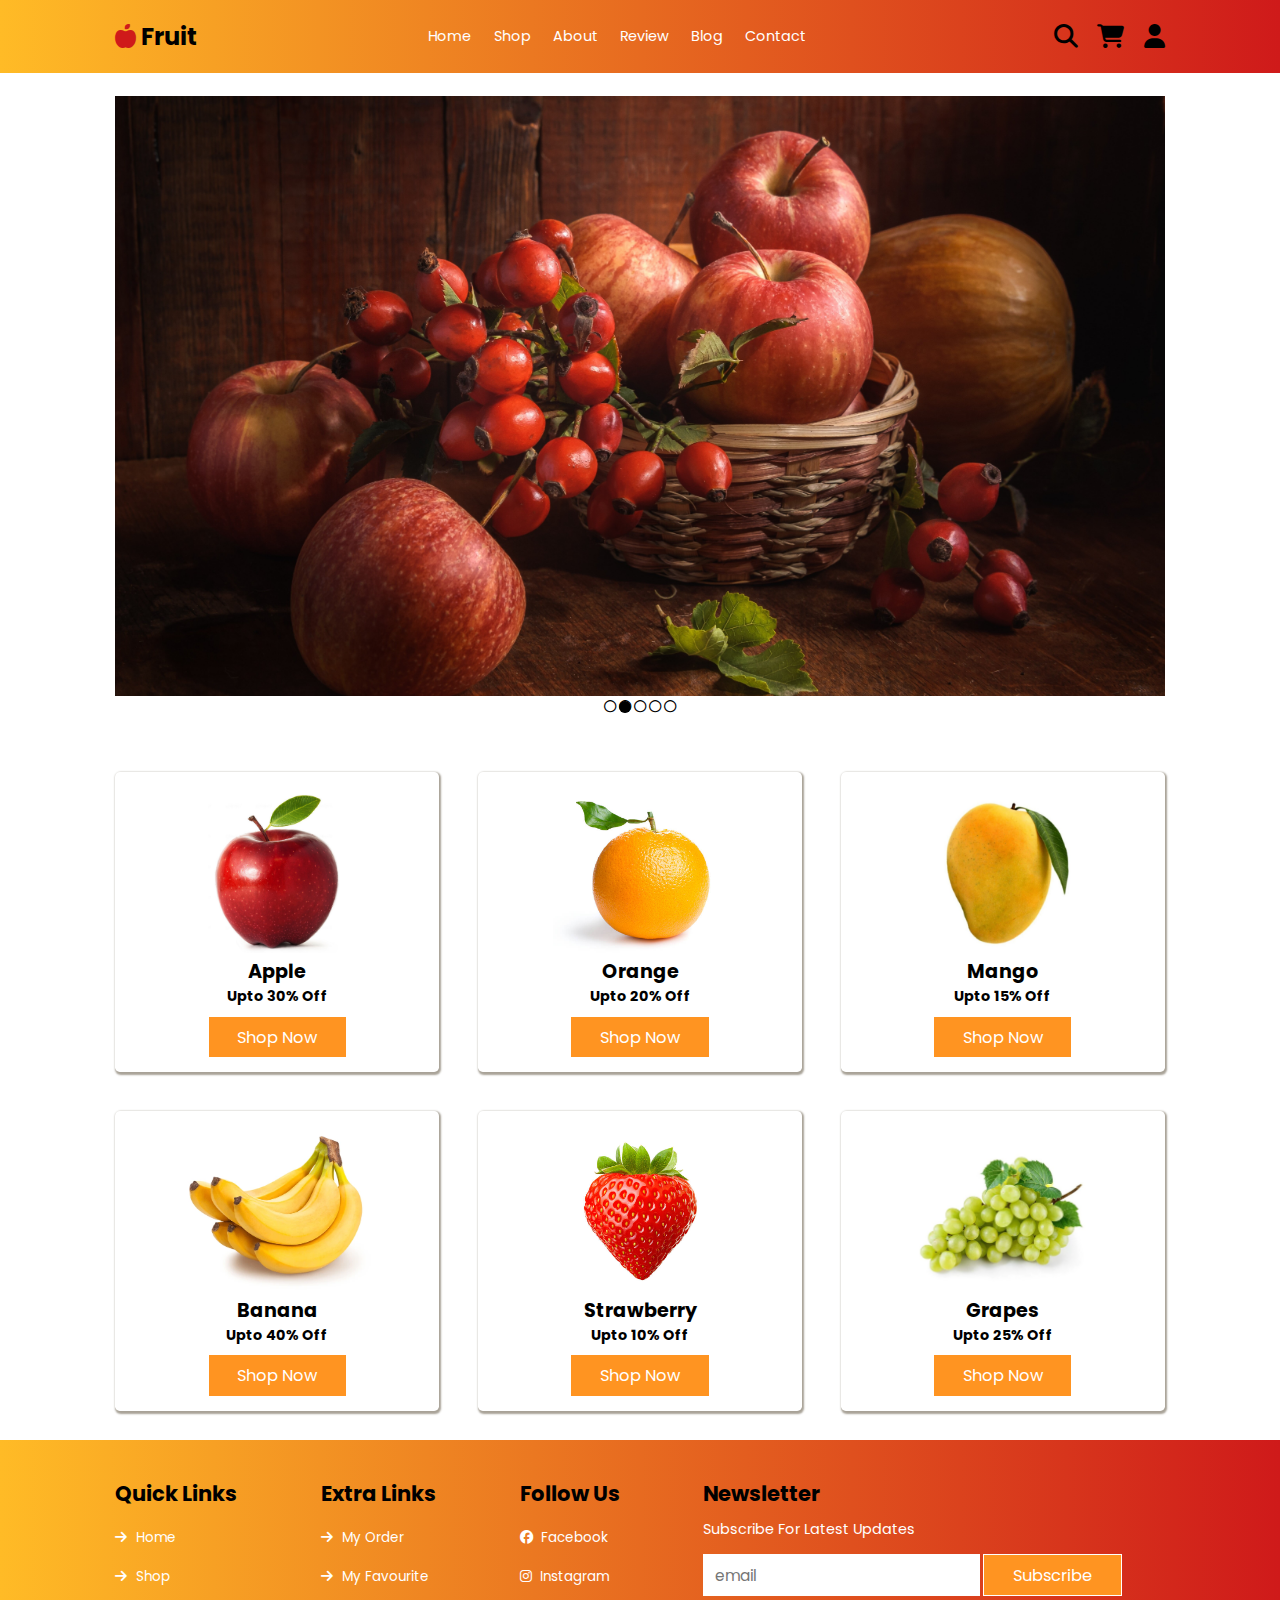
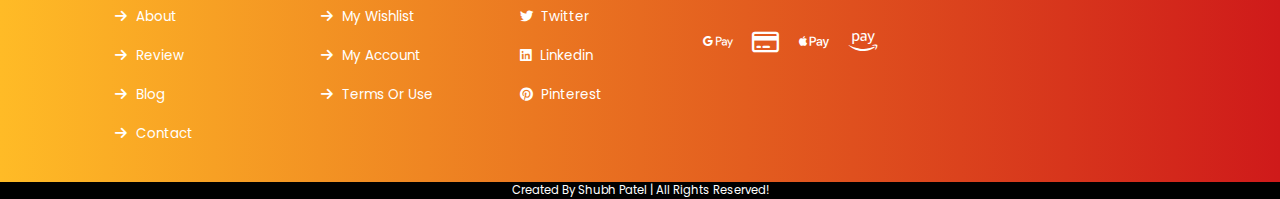
==== index.html @ 716fd53e "updated" ====
<!DOCTYPE html>
<html lang="en">

<head>
    <meta charset="UTF-8">
    <meta http-equiv="X-UA-Compatible" content="IE=edge">
    <meta name="viewport" content="width=device-width, initial-scale=1.0">
    <title>Home</title>
    <link rel="icon" type="image/x-icon" href="apple-whole-solid (3).svg">
    <link rel="stylesheet" href="https://cdnjs.cloudflare.com/ajax/libs/font-awesome/6.5.1/css/all.min.css">
    <link rel="stylesheet" href="style.css">
</head>

<body>

    <header class="header">
        <a href="index.html" class="logo"><i class="fa-solid fa-apple-whole"></i>Fruit</a>
        <nav class="navbar">
            <a href="index.html">home</a>
            <a href="shop.html">shop</a>
            <a href="about.html">about</a>
            <a href="review.html">review</a>
            <a href="blog.html">blog</a>
            <a href="contact.html">contact</a>
        </nav>

        <div class="icons">
            <div id="menu-btn" class="fas fa-bars"></div>
            <div id="search-btn" class="fas fa-search"></div>
            <div id="cart-btn" class="fas fa-cart-shopping"></div>
            <div id="login-btn" class="fas fa-user"></div>
        </div>

        <form action="" class="search-form">
            <input type="search" placeholder="Search here" id="search-box">
            <label for="search-box" class="fas fa-search"></label>
        </form>

        <div class="shopping-cart">
            <div class="box">
                <i class="fas fa-times"></i>
                <div class="image" style="background-image: url(Images/apple.jpg);"></div>
                <div class="content">
                    <h3>Apple</h3>
                    <span class="quantity">1kg</span>
                    <span class="multiply">*</span>
                    <span class="price"><i class="fa fa-indian-rupee-sign"></i>50</span>
                </div>
            </div>
            
            <div class="box">
                <i class="fas fa-times"></i>
                <div class="image" style="background-image: url(Images/banana.webp);"></div>
                <div class="content">
                    <h3>Banana</h3>
                    <span class="quantity">1kg</span>
                    <span class="multiply">*</span>
                    <span class="price"><i class="fa fa-indian-rupee-sign"></i>15</span>
                </div>
            </div>
            
            <div class="box">
                <i class="fas fa-times"></i>
                <div class="image" style="background-image: url(Images/mango.jpeg);"></div>
                <div class="content">
                    <h3>mango</h3>
                    <span class="quantity">1kg</span>
                    <span class="multiply">*</span>
                    <span class="price"><i class="fa fa-indian-rupee-sign"></i>40</span>
                </div>
            </div>
            
            <div class="box">
                <i class="fas fa-times"></i>
                <div class="image" style="background-image: url(Images/orange.jpg);"></div>
                <div class="content">
                    <h3>Orange</h3>
                    <span class="quantity">1kg</span>
                    <span class="multiply">*</span>
                    <span class="price"><i class="fa fa-indian-rupee-sign"></i>25</span>
                </div>
            </div>

            <h3 class="total">Total: <span><i class="fa fa-indian-rupee-sign"></i>130</span></h3>
            <a href="#" class="btn">Checkout Cart</a>
        </div>

        <form action="" class="login-form">
            <h3>login</h3>
            <input type="email" placeholder="email" class="box">
            <input type="password" placeholder="password" class="box">
            <div class="remember">
                <input type="checkbox" id="remember-me">
                <label for="remember-me">remember me</label>
            </div>
            <input type="submit" value="login now" class="btn">
            <p>forget password? <a href="#">click here</a></p>
            <p>Don't have an account? <a href="#">create</a></p>
        </form>

    </header>

    <section class="home">
        <div class="slides-container">
            <div class="slide active">

                <div class="image" style="background-image: url(SliderImages/strawberry.jpg);">
                    <!-- <img src="SliderImages/mix-5.jpg" alt=""> -->
                </div>
            </div>

            <div class="slide">

                <div class="image" style="background-image: url(SliderImages/1212130.jpg);">
                    <!-- <img src="SliderImages/1212130.jpg" alt=""> -->
                </div>
            </div>

            <div class="slide">

                <div class="image" style="background-image: url(SliderImages/orange.jpg);">
                    <!-- <img src="SliderImages/orange.jpg" alt="" > -->
                </div>
            </div>

            <div class="slide">

                <div class="image" style="background-image: url(SliderImages/orange-21.jpg);">
                    <!-- <img src="SliderImages/orange-21.jpg" alt=""> -->
                </div>
            </div>

            <div class="slide">

                <div class="image" style="background-image: url(SliderImages/361096.jpg);">
                    <!-- <img src="SliderImages/361096.jpg" alt=""> -->
                </div>
            </div>

            <div class="dots">
                <span class="dot"><i class="fa-regular fa-circle active"></i></span>
                <span class="dot"><i class="fa-regular fa-circle"></i></span>
                <span class="dot"><i class="fa-regular fa-circle"></i></span>
                <span class="dot"><i class="fa-regular fa-circle"></i></span>
                <span class="dot"><i class="fa-regular fa-circle"></i></span>

            </div>
        </div>

        <!-- <div id="next-slide" class="fas fa-angle-right" ></div>
        <div id="prev-slide" class="fas fa-angle-left" onclick="prev()"></div> -->
    </section>

    <section class="banner-container">

        <div class="banner">
            <div class="bgimage" style="background-image: url('Images/apple.jpg');"></div>
            <div class="content">
                <h3>Apple</h3>
                <h2>Upto 30% off</h2>
                <a href="shop.html" class="btn">Shop now</a>
            </div>
        </div>

        <div class="banner">
            <div class="bgimage" style="background-image: url('Images/orange.jpg');"></div>
            <div class="content">
                <h3>Orange</h3>
                <h2>Upto 20% off</h2>
                <a href="shop.html" class="btn">Shop now</a>
            </div>
        </div>

        <div class="banner">
            <div class="bgimage" style="background-image: url('Images/mango.jpeg');"></div>
            <div class="content">
                <h3>Mango</h3>
                <h2>Upto 15% off</h2>
                <a href="shop.html" class="btn">Shop now</a>
            </div>
        </div>

        <div class="banner">
            <div class="bgimage" style="background-image: url('Images/banana.webp');"></div>
            <div class="content">
                <h3>Banana</h3>
                <h2>Upto 40% off</h2>
                <a href="shop.html" class="btn">Shop now</a>
            </div>
        </div>

        <div class="banner">
            <div class="bgimage" style="background-image: url('Images/strawberry.jpg');"></div>
            <div class="content">
                <h3>Strawberry</h3>
                <h2>Upto 10% off</h2>
                <a href="shop.html" class="btn">Shop now</a>
            </div>
        </div>

        <div class="banner">
            <div class="bgimage" style="background-image: url('Images/grapes.jpg');"></div>
            <div class="content">
                <h3>Grapes</h3>
                <h2>Upto 25% off</h2>
                <a href="shop.html" class="btn">Shop now</a>
            </div>
        </div>
    </section>















    <section class="footer">
        <div class="box-container">
            <div class="box">
                <h3>Quick Links</h3>
                <a href="index.html"> <i class="fas fa-arrow-right"></i> home</a>
                <a href="shop.html"> <i class="fas fa-arrow-right"></i> shop</a>
                <a href="about.html"> <i class="fas fa-arrow-right"></i> about</a>
                <a href="review.html"> <i class="fas fa-arrow-right"></i> review</a>
                <a href="blog.html"> <i class="fas fa-arrow-right"></i> blog</a>
                <a href="contact.html"> <i class="fas fa-arrow-right"></i> contact</a>
            </div>

            <div class="box">
                <h3>Extra Links</h3>
                <a href="#"> <i class="fas fa-arrow-right"></i> My Order</a>
                <a href="#"> <i class="fas fa-arrow-right"></i> My Favourite</a>
                <a href="#"> <i class="fas fa-arrow-right"></i> My Wishlist</a>
                <a href="#"> <i class="fas fa-arrow-right"></i> My Account</a>
                <a href="#"> <i class="fas fa-arrow-right"></i> Terms or Use</a>
            </div>

            <div class="box">
                <h3>Follow us</h3>
                <a href="#"><i class="fa-brands fa-facebook"></i> facebook</a>
                <a href="#"><i class="fa-brands fa-instagram"></i> instagram</a>
                <a href="#"><i class="fa-brands fa-twitter"></i> twitter</a>
                <a href="#"><i class="fa-brands fa-linkedin"></i> linkedin</a>
                <a href="#"><i class="fa-brands fa-pinterest"></i> pinterest</a>
            </div>


            <div class="box">
                <h3>Newsletter</h3>
                <p>Subscribe for latest updates</p>
                <form action="">
                    <input type="email" placeholder="email">
                    <input type="submit" value="subscribe" class="btn">
                </form>
                <div class="payment">
                    <a href="#"><i class="fa-brands fa-google-pay"></i></a>
                    <a href="#"><i class="fa-regular fa-credit-card"></i></a>
                    <a href="#"><i class="fa-brands fa-apple-pay"></i></a>
                    <a href="#"><i class="fa-brands fa-amazon-pay"></i></a>
                </div>
            </div>

        </div>
    </section>

    <div class="credit">Created by Shubh Patel | All rights reserved!</div>










    <script src="script.js"></script>
</body>

</html>
---- style.css ----
@import url("https://fonts.googleapis.com/css2?family=Poppins:wght@100;200;300;400;500&display=swap");

* {
  font-family: "Poppins", sans-serif;
  margin: 0;
  padding: 0;
  box-sizing: border-box;
  outline: none;
  border: none;
  text-decoration: none;
  text-transform: capitalize;
  transition: 0.2s linear;
}

/* ::-webkit-scrollbar-track {
  background-color: rgba(252, 190, 108, 0.5);
}
::-webkit-scrollbar {
  width: 20px;
}
::-webkit-scrollbar-thumb {
  background-color: rgba(252, 190, 108, 1);
  border-radius: 5px;
} */

/* #fc7b3a
#fae7d2 
#a8a297
#FF9421
#CF5C26
#a8a297
#ff930f
#fff95b*/

html {
  font-size: 60%;
  overflow-x: hidden;
  scroll-behavior: smooth;
}

section {
  padding: 3rem 9%;
}

.heading {
  background-image: url("SliderImages/gradient bg.avif");
  background-repeat: no-repeat;
  background-size: cover;
  background-position: center;
  text-align: center;
  padding-top: 12rem;
  padding-bottom: 8rem;

  h1 {
    color: black;
    font-size: 4rem;
  }

  p {
    padding-top: 1rem;
    font-size: 2rem;
    color: black;
    font-weight: bold;

    a {
      color: black;
      padding-right: 0.5rem;

      &:hover {
        color: #cf1a1a;
      }
    }
  }
}

.title {
  display: flex;
  align-items: center;
  font-size: 2.5rem;
  margin-bottom: 3rem;
  padding: 1.2rem 0;
  border-bottom: 0.2rem solid #a8a297;
  color: black;

  span {
    color: #ff9421;
    padding-left: 0.5rem;
  }

  a {
    margin-left: auto;
    color: #ff9421;
    font-size: 1.5rem;

    &:hover {
      color: #cf1a1a;
    }
  }
}

.btn {
  margin-top: 1rem;
  display: inline-block;
  padding: 0.8rem 3rem;
  background: #ff9421;

  color: white;
  font-size: 1.7rem;
  cursor: pointer;

  &:hover {
    background: #cf1a1a;
  }
}
.header {
  position: fixed;
  top: 0;
  left: 0;
  right: 0;
  z-index: 1000;
  background: #cf1a1a;
  background: linear-gradient(to left, #cf1a1a 0%, #ffbb26 100%);
  display: flex;
  align-items: center;
  justify-content: space-between;
  padding: 2rem 9%;

  .logo {
    font-size: 2.5rem;
    font-weight: bold;
    color: black;
  }

  i {
    color: #cf1a1a;
    padding-right: 0.2em;
  }

  .navbar {
    a {
      font-size: 1.5rem;
      color: white;
      margin: 0 1rem;
    }
    a:hover {
      color: black;
    }
  }

  .icons div {
    font-size: 2.5rem;
    margin-left: 1.7rem;
    cursor: pointer;

    &:hover {
      color: white;
    }
  }

  .search-form {
    position: absolute;
    top: -115%;
    right: 2em;
    width: 50rem;
    border-radius: 0.5rem;
    display: flex;
    align-items: center;
    height: 5.5rem;
    box-shadow: 0 0.5rem 0.7rem #a8a297;
    background: white;
    transition: none;

    &.active {
      top: 115%;
      transition: none;
    }

    input {
      height: 100%;
      width: 100%;
      padding: 0 1.2rem;
      font-size: 1.6rem;
      color: black;
      text-transform: none;
    }

    label {
      font-size: 2.5rem;
      margin-right: 1.7rem;
      cursor: pointer;

      &:hover {
        color: #cf1a1a;
      }
    }
  }

  .shopping-cart {
    position: absolute;
    top: 115%;
    right: -105%;
    background-color: white;
    border-radius: 0.5rem;
    box-shadow: 0 0.3rem 0.5rem #a8a297;
    width: 35rem;
    padding: 2rem;

    &.active {
      right: 2rem;
      transition: 0.4s linear;
    }

    .box {
      display: flex;
      align-items: center;
      gap: 1.5rem;
      margin-bottom: 1.5rem;
      position: relative;

      .fa-times {
        position: absolute;
        top: 50%;
        right: 2rem;
        transform: translateY(-50%);
        font-size: 2rem;
        color: #ff9421;
        cursor: pointer;

        &:hover {
          color: #cf1a1a;
        }
      }

      .image {
        height: 10rem;
        background-size: contain;
        background-repeat: no-repeat;
        background-position: center;
        width: 10rem;
      }

      .content {
        h3 {
          font-size: 1.7rem;
          padding-bottom: 0.5rem;
          color: black;
        }
        span {
          font-size: 1.5rem;
          color: black;

          &.multiply {
            margin: 0 0.5rem;
          }
        }
      }
    }

    .total {
      color: black;
      text-align: center;
      font-size: 2.2rem;
      span {
        color: black;
      }
    }

    .btn {
      text-align: center;
      width: 100%;
    }
  }

  .login-form {
    position: absolute;
    top: 115%;
    right: -105%;
    background-color: white;
    border-radius: 0.5rem;
    box-shadow: 0 0.3rem 0.5rem #a8a297;
    width: 35rem;
    padding: 2rem;

    &.active {
      right: 2rem;
      transition: 0.4s linear;
    }

    h3 {
      color: black;
      text-transform: uppercase;
      font-size: 2.2rem;
      text-align: center;
      margin-bottom: 0.7rem;
    }

    .box {
      margin: 0.7rem 0;
      border: 0.1rem solid black;
      padding: 1rem 1.2rem;
      font-size: 1.5rem;
      color: black;
      text-transform: none;
      width: 100%;
    }

    .remember {
      display: flex;
      align-items: center;
      gap: 0.5rem;
      margin: 0.7rem 0;
      accent-color: #ff9421;

      label {
        font-size: 1.5rem;
        color: black;
        cursor: pointer;
      }
    }

    .btn {
      margin: 1rem 0;
      width: 100%;
      text-align: center;
    }

    p {
      color: black;
      padding-top: 0.7rem;
      font-size: 1.4rem;

      a {
        color: #ff9421;
        &:hover {
          text-decoration: underline;
        }
      }
    }
  }
}

#menu-btn {
  display: none;
}

.home {
  padding-top: 10rem;

  .slides-container {
    height: 100%;
    width: 100%;
    .slide {
      display: grid;
      align-items: center;
      gap: 2rem;
      width: 100%;
      height: 100%;
      display: none;

      &.active {
        display: grid;
      }

      .image {
        justify-content: center;
        background-size: cover;
        background-repeat: no-repeat;
        background-position: center;
        height: 600px;
        width: 100%;
      }
    }
    .dots {
      text-align: center;
      padding-top: 0.5rem;
      margin: 0 0.2rem;

      .dot i {
        border-radius: 50%;
        font-size: 1.3rem;
        animation: linear 0.5s;
        &.active {
          background-color: black;
        }
      }
    }
  }
}

.banner-container {
  display: grid;
  grid-template-columns: repeat(3, 1fr);
  gap: 2rem;
  justify-content: center;
  height: 100%;
  width: 100%;
  flex-direction: row;
  gap: 4rem;
  flex-wrap: wrap;
  justify-content: center;

  .banner {
    height: 300px;
    width: 100%;
    display: flex;
    flex-direction: column;
    justify-content: center;
    border-radius: 0.5rem;
    padding: 20px 0px 15px;
    box-shadow: 0.1rem 0.2rem 0.2rem 0.1rem #a8a297;

    &:hover {
      box-shadow: 0.3rem 0.5rem 0.5rem 0.3rem #a8a297;
    }

    .bgimage {
      height: 100%;
      width: 100%;
      background-position: center;
      background-size: contain;
      background-repeat: no-repeat;
    }

    .content {
      text-align: center;

      span {
        color: #ff9421;
        font-size: 1.3rem;
      }

      h3 {
        font-size: 2rem;
        padding-top: 0.5rem;
        color: black;
      }
    }
  }
}

.products .box-container {
  height: 100%;
  width: 100%;
  display: grid;
  grid-template-columns: repeat(4, 1fr);
  gap: 2rem;
  justify-content: center;

  .box {
    display: flex;
    flex-direction: column;
    justify-content: space-between;
    text-align: center;
    height: 35rem;
    width: 100%;
    overflow: hidden;
    box-shadow: 0.1rem 0.2rem 0.2rem 0.1rem #a8a297;

    &:hover {
      box-shadow: 0.3rem 0.5rem 0.5rem 0.3rem #a8a297;
    }
    .icons {
      height: 7rem;
      width: 100%;
      display: flex;

      align-items: center;
      justify-content: center;
      gap: 1.5rem;

      a {
        font-size: 1.5rem;
        height: 5rem;
        width: 5rem;
        line-height: 5rem;
        background: white;
        color: #a8a297;
        box-shadow: 0.05rem 0.1rem 0.1rem 0.05rem #a8a297;

        &:hover {
          background: #ff9421;
          color: white;
        }
      }
    }

    .image {
      background-color: white;
      height: 20rem;
      width: 100%;
      background-position: center;
      background-size: contain;
      background-repeat: no-repeat;
    }

    .content {
      padding: 1rem;

      h3 {
        font-size: 2rem;
        color: black;
      }

      .price {
        font-weight: bold;
        font-size: 1.8rem;
        color: black;
        padding: 1rem 0;
      }

      .stars i {
        font-size: 1.7rem;
        color: #ff9421;
      }
    }
  }
}

.about {
  background-size: cover;
  background-position: center;
  background-repeat: no-repeat;
  gap: 1.5rem;

  .content {
    width: 100%;

    h1 {
      color: black;
      font-size: 4rem;
      text-align: justify;
    }

    h3 {
      text-align: justify;
      color: black;
      font-size: 3rem;
      padding-top: 0.5rem;
    }

    p {
      text-align: justify;
      color: black;
      font-size: 1.8rem;
      line-height: 2;
      padding: 1rem 0;
    }

    .butn {
      font-size: 1.8rem;
      text-align: center;
      color: #ff9421;

      &:hover {
        text-decoration: underline;
      }
    }
  }
}

.gallery .box-container {
  height: 100%;
  width: 100%;
  display: grid;
  grid-template-columns: repeat(2, 1fr);
  gap: 3rem;
  justify-content: center;
  overflow: hidden;

  .box {
    background-position: center;
    background-size: cover;
    background-repeat: no-repeat;
    display: flex;
    flex-direction: column;
    justify-content: space-between;
    height: 50rem;
    width: 100%;
    overflow: hidden;
    box-shadow: 0.1rem 0.2rem 0.2rem 0.1rem #a8a297;

    &:hover {
      box-shadow: 0.3rem 0.5rem 0.5rem 0.3rem #a8a297;
      transform: scale(1.05);
    }
  }
}

.info-container {
  height: 100%;
  width: 100%;
  display: grid;
  grid-template-columns: repeat(3, 1fr);
  gap: 2rem;
  justify-content: center;

  .info {
    display: flex;
    align-items: center;
    flex-direction: column;
    justify-content: center;
    text-align: center;

    .image {
      background-color: white;
      height: 8rem;
      width: 100%;
      background-position: center;
      background-size: contain;
      background-repeat: no-repeat;
    }

    .content {
      h3 {
        font-size: 1.5rem;
        padding-bottom: 0.5rem;
        padding-top: 0.5rem;
      }

      span {
        font-size: 1.3rem;
      }
    }
  }
}

.review {
  height: 100%;
  width: 100%;
  display: grid;
  grid-template-columns: repeat(3, 1fr);
  gap: 2rem;
  justify-content: center;

  .box {
    display: flex;
    flex-direction: column;
    justify-content: space-between;
    text-align: center;
    height: 37rem;
    width: 100%;
    overflow: hidden;
    border: 1px solid #a8a297;

    .user {
      display: flex;
      align-items: center;
      flex-direction: column;
      gap: 1rem;
      padding-top: 1rem;

      .image {
        padding-top: 5rem;
        background-color: white;
        height: 15rem;
        width: 100%;
        background-position: center;
        background-size: contain;
        background-repeat: no-repeat;
      }

      .info {
        h3 {
          font-size: 2rem;
          color: black;
          padding-bottom: 0.3rem;
        }

        span {
          font-size: 1.5rem;
          color: black;
        }
      }
    }

    p {
      font-size: 1.4rem;
      color: gray;
    }
  }
}

.blogs .box-container {
  display: grid;
  grid-template-columns: repeat(3, 1fr);
  gap: 2rem;

  .box {
    box-shadow: 0.1rem 0.2rem 0.2rem 0.1rem #a8a297;
    overflow: hidden;

    .image {
      height: 30rem;
      width: 100%;
      overflow: hidden;
      background-size: cover;
      background-position: center;

      &:hover {
        transform: scale(1.05);
      }
    }

    .content {
      padding: 2rem 1.5rem;

      .icons {
        border-bottom: 0.2rem solid #a8a297;
        padding-bottom: 1.7rem;
        margin-bottom: 1.7rem;
        display: flex;
        align-items: center;
        justify-content: space-between;

        a {
          font-size: 1.5rem;
          color: #ff9421;

          &:hover {
            color: #cf1a1a;
          }

          i {
            color: #cf1a1a;
            padding-right: 0.5rem;
          }
        }
      }

      h3 {
        font-size: 2.2rem;
        color: black;
      }

      p {
        font-size: 1.4rem;
        color: black;
        line-height: 2;
        padding: 1rem 0;
      }

      .button {
        color: #ff9421;
        font-size: 1.4rem;

        &:hover {
          text-decoration: underline;
        }
      }
    }
  }
}

.contact {
  .icons-container {
    display: grid;
    grid-template-columns: repeat(3, 1fr);
    gap: 2rem;

    .icons {
      text-align: center;
      border: 0.2rem solid #a8a297;
      padding: 2rem;

      i {
        height: 6rem;
        width: 6rem;
        line-height: 6rem;
        font-size: 2.5rem;
        background: #ff9421;
        color: white;
        border-radius: 50%;

        &:hover {
          background: #cf1a1a;
        }
      }

      h3 {
        color: black;
        font-size: 2rem;
        padding: 1rem 0;
      }

      p {
        color: black;
        font-size: 1.5rem;
        line-height: 2;
      }
    }
  }

  .row {
    display: grid;
    grid-template-columns: repeat(2, 1fr);
    gap: 2rem;
    margin-top: 2rem;

    form {
      padding: 2rem;
      border: 0.2rem solid #a8a297;

      h3 {
        font-size: 3rem;
        padding-bottom: 1rem;
        color: black;
      }

      .inputbox {
        display: grid;
        grid-template-columns: repeat(2, 1fr);
      }

      textarea {
        width: 100%;
        height: 10rem;
        resize: none;
      }

      .inputbox .box,
      textarea {
        padding: 1rem 1.2rem;
        font-size: 1.6rem;
        border: 0.05rem solid #a8a297;
        border-radius: 0.5rem;
        color: black;
        text-transform: none;
        margin: 0.7rem 0.5rem;
      }
    }

    .map {
      border: 0.2rem solid #a8a297;
      width: 100%;
      height: 100%;
    }
  }
}

.footer {
  background: #cf1a1a;
  background: linear-gradient(to left, #cf1a1a 0%, #ffbb26 100%);

  .box-container {
    display: flex;
    justify-content: space-between;

    .box {
      h3 {
        font-size: 2.2rem;
        color: black;
        padding: 1rem 0;
      }

      p {
        font-size: 1.5rem;
        color: white;
        padding-bottom: 0.5rem;
      }

      a {
        font-size: 1.4rem;
        color: white;
        padding: 1rem 0;
        display: block;

        &:hover {
          i {
            color: black;
          }
        }

        i {
          padding-right: 0.5rem;
        }
      }

      form input[type="email"] {
        width: 60%;
        padding: 1rem 1.2rem;
        font-size: 1.6rem;
        color: black;
        margin: 1rem 0;
        text-transform: none;
      }
      form input[type="submit"] {
        border: 0.5px solid white;
      }

      .payment {
        padding-top: 1.5rem;
        display: flex;
        gap: 1.5rem;
        i {
          font-size: 2.5rem;
        }
      }
    }
  }
}

.credit {
  text-align: center;
  background: black;
  color: white;
  font-size: 1.2rem;
}

@media (max-width: 991px) {
  html {
    font-size: 55%;
  }
  .header {
    padding: 2rem;
  }

  section {
    padding: 3rem 2rem;
  }
}

@media (max-width: 768px) {
  #menu-btn {
    display: inline-block;
  }

  .header {
    .search-form {
      width: 100%;
      right: 0;
      border-radius: 0;
      &.active {
        top: 99%;
        border-top: 0.2rem solid #a8a297;
        border-bottom: 0.2rem solid #a8a297;
      }
    }
    .navbar {
      position: absolute;
      top: 99%;
      left: 0;
      right: 0;
      background: white;
      border-top: 0 0.3rem 0.5rem #a8a297;
      border-bottom: 0 0.3rem 0.5rem #a8a297;
      clip-path: polygon(0 0, 100% 0, 100% 0, 0 0);

      &.active {
        clip-path: polygon(0 0, 100% 0, 100% 100%, 0 100%);
      }

      a {
        margin: 1.5rem;
        padding: 1.5rem;
        background: #cf1a1a;
        background: linear-gradient(to left, #cf1a1a 0%, #ffbb26 100%);

        color: white;
        font-size: 2rem;
        display: block;
        border-radius: 0.5rem;
      }
    }
  }

  .home .slides-container .slide {
    height: 450px;
    .image {
      height: 450px;
    }
  }

  .banner-container {
    grid-template-columns: repeat(2, 1fr);
  }

  .products .box-container {
    grid-template-columns: repeat(2, 1fr);
  }

  .review {
    grid-template-columns: repeat(2, 1fr);
  }

  .gallery .box-container {
    grid-template-columns: repeat(1, 1fr);
    .box {
      height: 40rem;
    }
  }

  .blogs .box-container {
    grid-template-columns: repeat(2, 1fr);
    .box .image {
      height: 25rem;
    }
  }

  .contact {
    .icons-container {
      grid-template-columns: repeat(1, 1fr);
    }
    .row {
      grid-template-columns: repeat(1, 1fr);

      .map{
        height:30rem;
      }
    }
  }
  .footer .box-container {
    flex-wrap: wrap;
  }
}

@media (max-width: 500px) {
  html {
    font-size: 55%;
  }

  .home .slides-container .slide {
    height: 350px;
    .image {
      height: 350px;
    }
  }

  .banner-container {
    grid-template-columns: repeat(1, 1fr);
  }

  .products .box-container {
    grid-template-columns: repeat(1, 1fr);
  }

  .gallery .box-container {
    grid-template-columns: repeat(1, 1fr);
    .box {
      height: 35rem;
    }
  }

  .about .content {
    h1 {
      font-size: 3.2rem;
    }

    h3 {
      font-size: 2.5rem;
    }
  }

  .review {
    grid-template-columns: repeat(1, 1fr);
  }
  .blogs .box-container {
    grid-template-columns: repeat(1, 1fr);
  }

  .contact {
    .icons-container {
      grid-template-columns: repeat(1, 1fr);
    }

    .row {
      grid-template-columns: repeat(1, 1fr);

      form .inputbox {
        grid-template-columns: repeat(1, 1fr);
      }
    }
  }
}
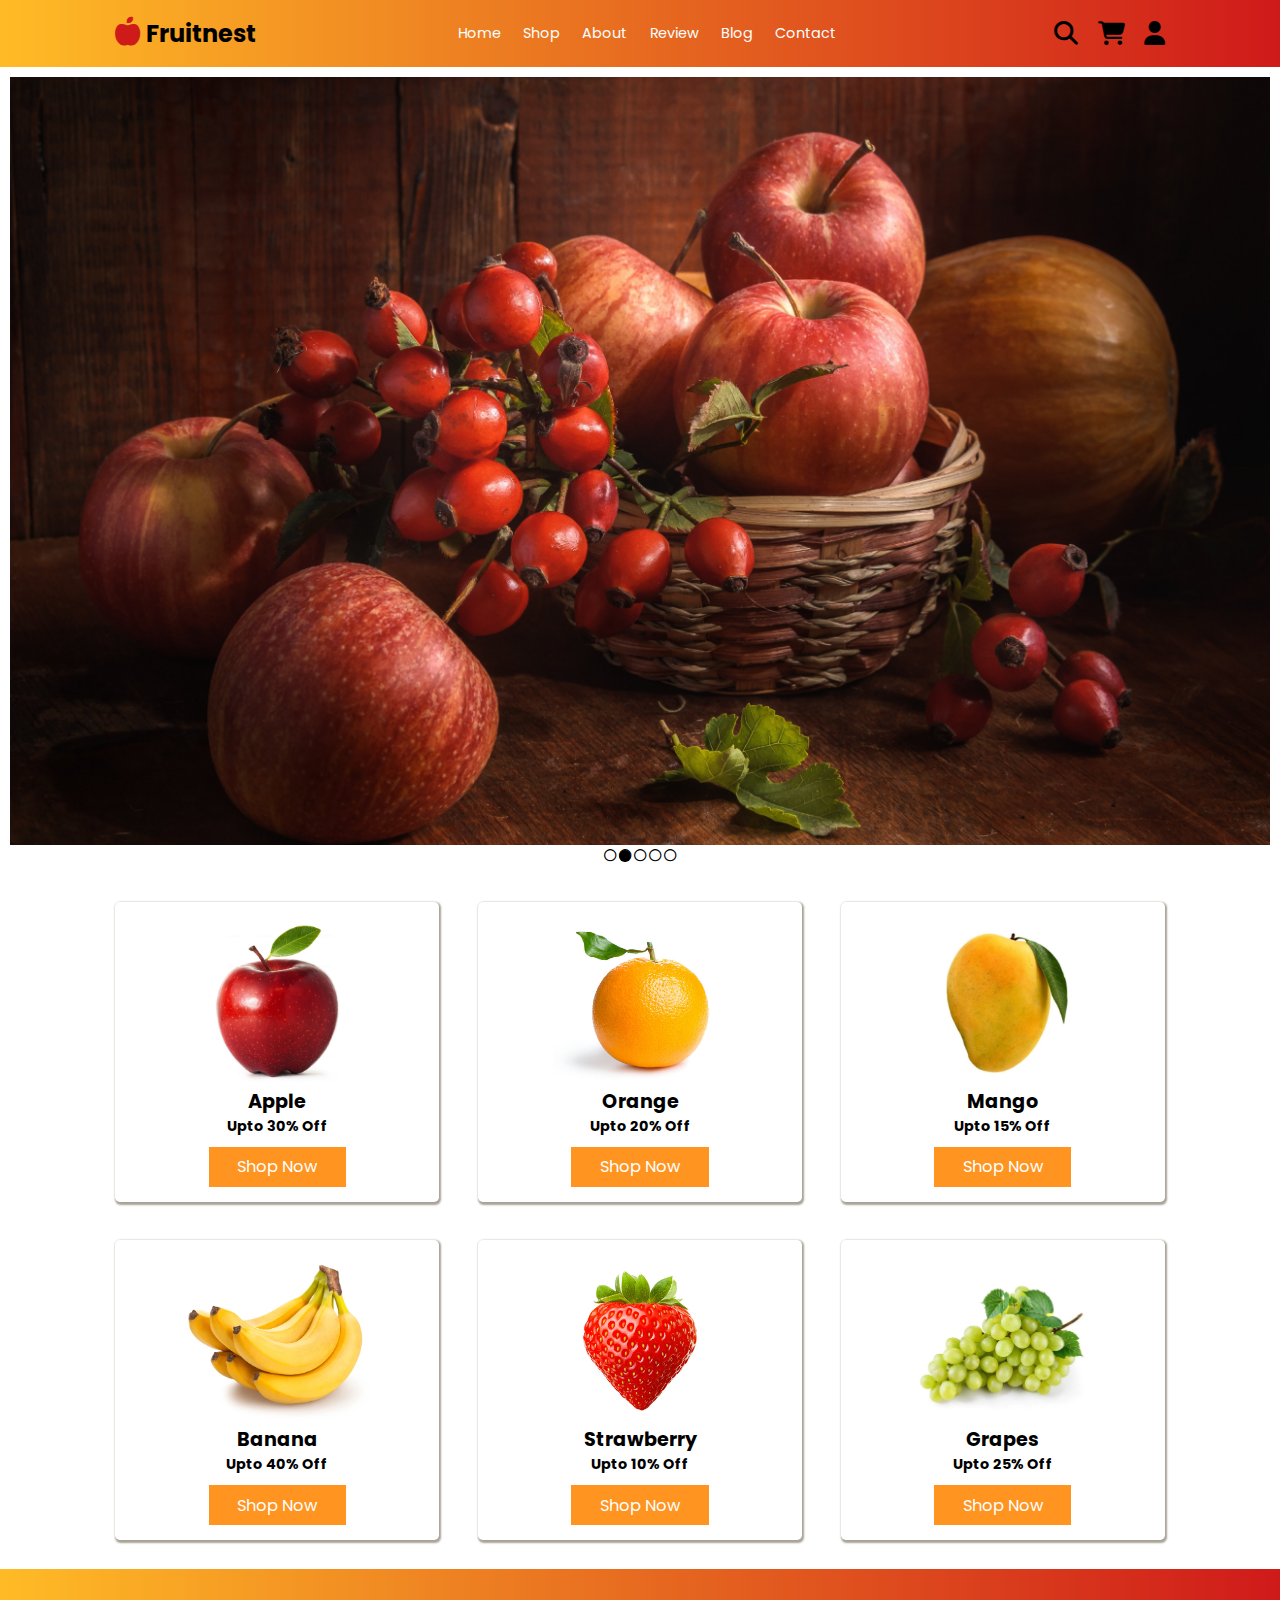
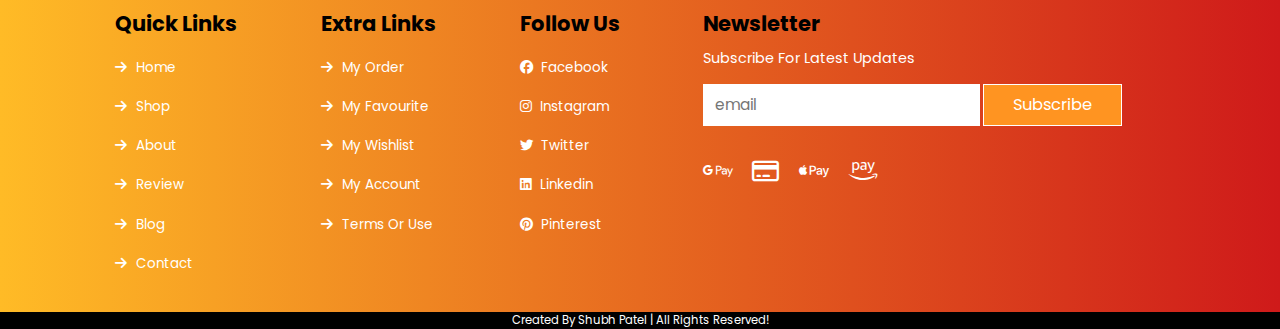
==== commit 5afb4aff: "shop name changed" ====
--- a/index.html
+++ b/index.html
@@ -14,7 +14,7 @@
 <body>
 
     <header class="header">
-        <a href="index.html" class="logo"><i class="fa-solid fa-apple-whole"></i>Fruit</a>
+        <a href="index.html" class="logo"><i class="fa-solid fa-apple-whole"></i>Fruitnest</a>
         <nav class="navbar">
             <a href="index.html">home</a>
             <a href="shop.html">shop</a>
--- a/style.css
+++ b/style.css
@@ -117,6 +117,7 @@
   top: 0;
   left: 0;
   right: 0;
+  height: 7rem;
   z-index: 1000;
   background: #cf1a1a;
   background: linear-gradient(to left, #cf1a1a 0%, #ffbb26 100%);
@@ -133,6 +134,7 @@
 
   i {
     color: #cf1a1a;
+    font-size: 3rem;
     padding-right: 0.2em;
   }
 
@@ -159,7 +161,7 @@
 
   .search-form {
     position: absolute;
-    top: -115%;
+    top: -125%;
     right: 2em;
     width: 50rem;
     border-radius: 0.5rem;
@@ -343,8 +345,42 @@
   display: none;
 }
 
+@keyframes slide {
+  0% {
+    transform: translateX(50%);
+  }
+  50% {
+    transform: translateX(0%);
+  }
+  100% {
+    transform: translateX(-100%);
+  }
+}
+
+@keyframes fadeIn {
+  0% {
+    opacity: 0;
+  }
+  25% {
+    opacity: 3;
+  }
+  50% {
+    opacity: 5;
+  }
+  75% {
+    opacity: 3;
+  }
+  100% {
+    opacity: 0;
+  }
+}
+
 .home {
-  padding-top: 10rem;
+  padding-top: 8rem;
+  padding-left: 1rem;
+  padding-right: 1rem;
+  padding-bottom: 1rem;
+  width: 100%;
 
   .slides-container {
     height: 100%;
@@ -362,11 +398,12 @@
       }
 
       .image {
+        animation: fadeIn 3s infinite;
         justify-content: center;
         background-size: cover;
         background-repeat: no-repeat;
         background-position: center;
-        height: 600px;
+        height: 80rem;
         width: 100%;
       }
     }
@@ -789,6 +826,20 @@
       }
     }
   }
+  .images {
+    padding: 2rem 0;
+    display: grid;
+    grid-template-columns: repeat(3, 1fr);
+    height: 50rem;
+    gap: 0.1rem;
+
+    .image {
+      background-size: contain;
+      background-repeat: no-repeat;
+      background-position: center;
+      width: 100%;
+    }
+  }
 
   .row {
     display: grid;
@@ -1003,8 +1054,8 @@
     .row {
       grid-template-columns: repeat(1, 1fr);
 
-      .map{
-        height:30rem;
+      .map {
+        height: 30rem;
       }
     }
   }
@@ -1062,6 +1113,10 @@
       grid-template-columns: repeat(1, 1fr);
     }
 
+    .images {
+      height: 30rem;
+    }
+
     .row {
       grid-template-columns: repeat(1, 1fr);
 
